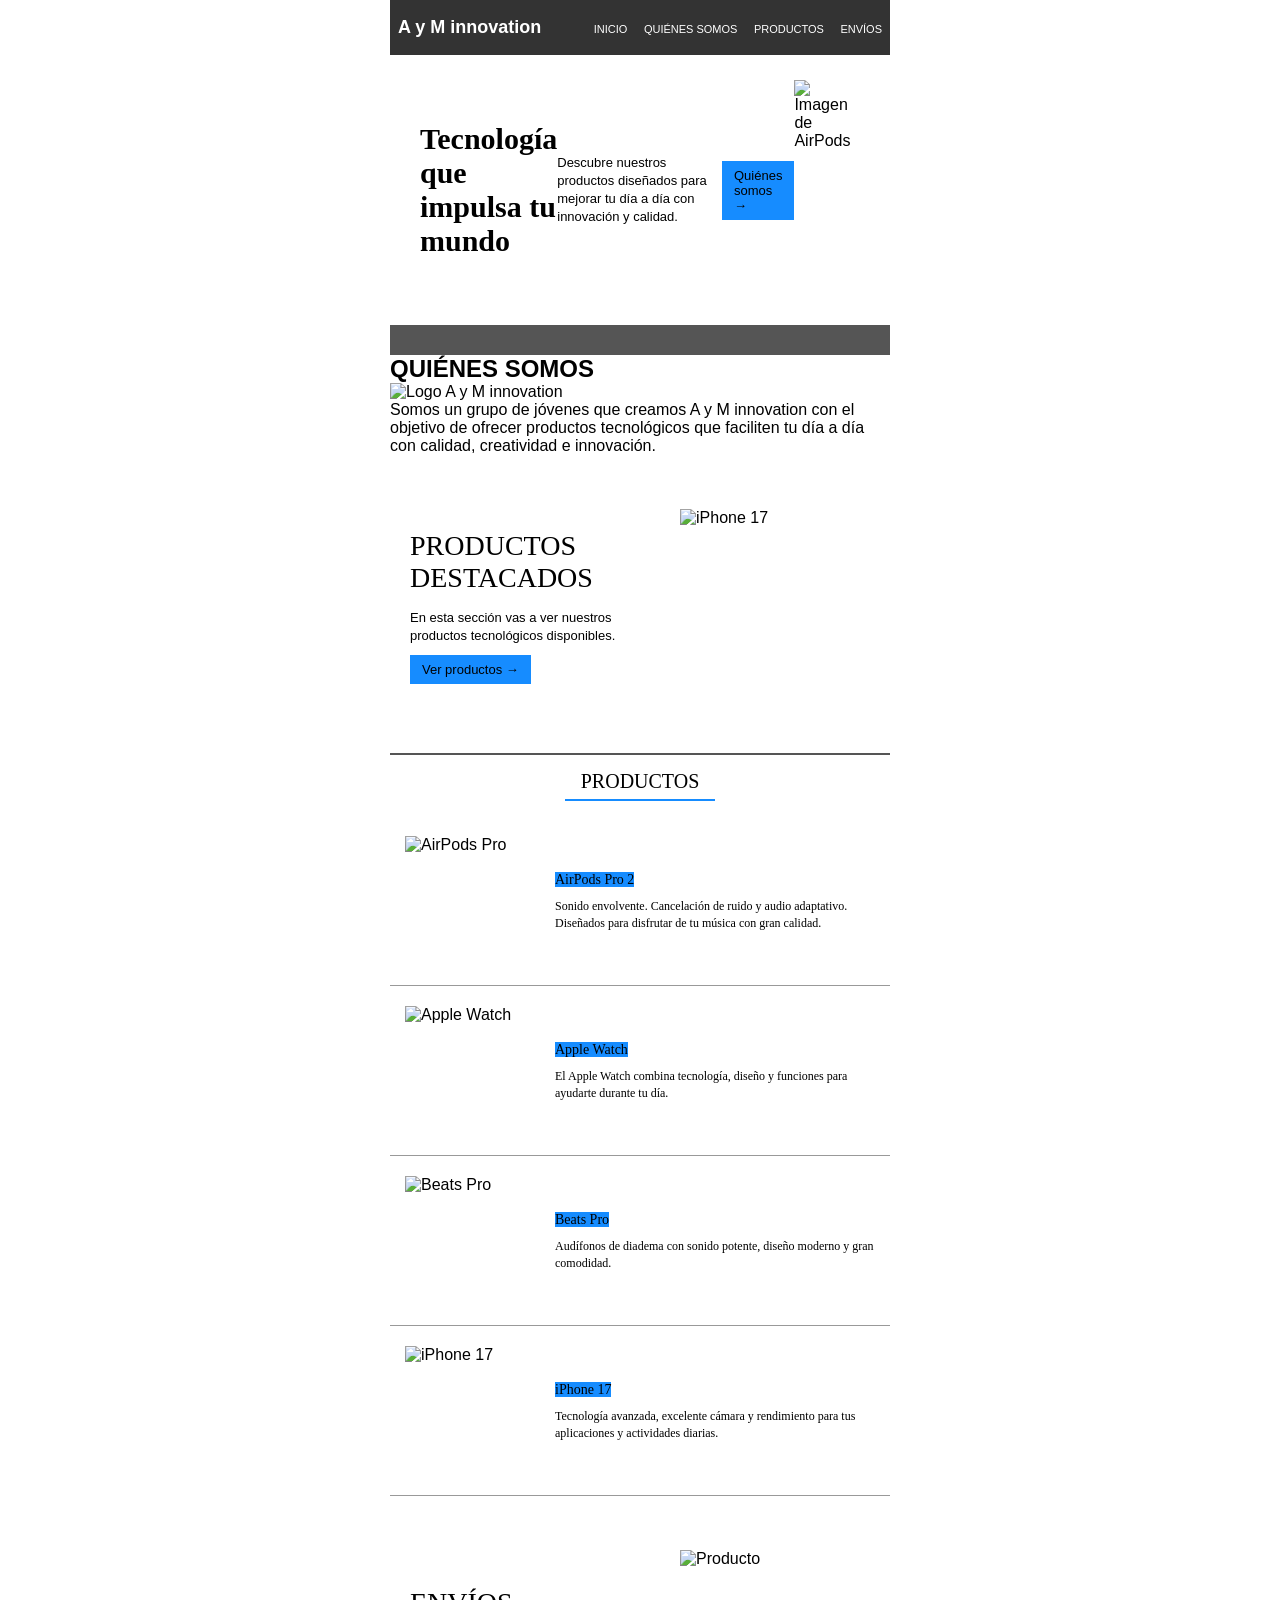
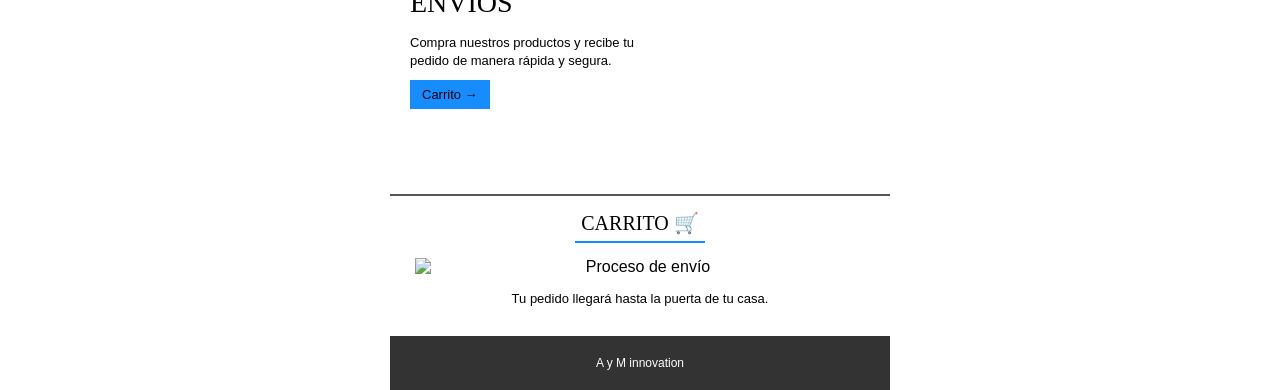
==== index.html @ 7b5aa409 "Primer Commit subo archivos de mi proyecto" ====
<!DOCTYPE html>
<html lang="es">

<head>
     <meta charset="UTF-8">
    <title>A y M innovation</title>

    <link rel="stylesheet" href="style.css">
</head>

<body>

    <header>

        <h2>A y M innovation</h2>

        <nav>
            <a href="#inicio">INICIO</a>
            <a href="#nosotros">QUIÉNES SOMOS</a>
            <a href="#productos">PRODUCTOS</a>
            <a href="#envios">ENVÍOS</a>
        </nav>

</header>

<section id="inicio" class="inicio">
    <h1>Tecnología que<br>impulsa tu mundo</h1>
    <p> Descubre nuestros productos diseñados para mejorar tu día a día con innovación y calidad.</p>

<a class="boton" href="#nosotros">
                Quiénes somos →
            </a>
        </div>

        <img src="img/airpods.png" alt="Imagen de AirPods" class="imagen">

    </section>

 </section>


    <section id="nosotros">

        <h2 class="titulo">QUIÉNES SOMOS</h2>

        <div class="nosotros">

            <img src="img/logo.png" alt="Logo A y M innovation">

            <p>
                Somos un grupo de jóvenes que creamos
                A y M innovation con el objetivo de ofrecer
                productos tecnológicos que faciliten tu día
                a día con calidad, creatividad e innovación.
            </p>
        </div>

    </section>

  <section id="productos" class="productos">


        <div class="encabezado-productos">

            <div>

                <h1>
                    PRODUCTOS<br>
                    DESTACADOS
                </h1>

                <p>
                    En esta sección vas a ver nuestros
                    productos tecnológicos disponibles.
                </p>

                <a class="boton" href="#lista-productos">
                    Ver productos →
                </a>

            </div>


            <img
                src="img/Productos.PNG"
                alt="iPhone 17"
            >

        </div>



        <h2
            class="titulo-productos"
            id="lista-productos"
        >
            PRODUCTOS
        </h2>



        

        <div class="producto">

            <img
                src="img/airpods.png"
                alt="AirPods Pro"
            >

            <div>

                <h3>
                    AirPods Pro 2
                </h3>

                <p>
                    Sonido envolvente. Cancelación de ruido
                    y audio adaptativo. Diseñados para
                    disfrutar de tu música con gran calidad.
                </p>

            </div>

        </div>



        

        <div class="producto">

            <img
                src="img/SmartWatch.PNG"
                alt="Apple Watch"
            >

            <div>

                <h3>
                    Apple Watch
                </h3>

                <p>
                    El Apple Watch combina tecnología,
                    diseño y funciones para ayudarte
                    durante tu día.
                </p>

            </div>

        </div>



        

        <div class="producto">

            <img
                src="img/Beats.PNG"
                alt="Beats Pro"
            >

            <div>

                <h3>
                    Beats Pro
                </h3>

                <p>
                    Audífonos de diadema con sonido potente,
                    diseño moderno y gran comodidad.
                </p>

            </div>

        </div>



        

        <div class="producto">

            <img
                src="img/Iphone17.PNG"
                alt="iPhone 17"
            >

            <div>

                <h3>
                    iPhone 17
                </h3>

                <p>
                    Tecnología avanzada, excelente cámara
                    y rendimiento para tus aplicaciones
                    y actividades diarias.
                </p>

            </div>

        </div>


    </section>



    

    <section id="envios" class="envios">


        <div class="texto-envios">

            <h1>
                ENVÍOS
            </h1>

            <p>
                Compra nuestros productos y recibe
                tu pedido de manera rápida y segura.
            </p>


            <a
                class="boton"
                href="#carrito"
            >
                Carrito →
            </a>

        </div>


        <img
            src="img/airpods.png"
            alt="Producto"
        >


    </section>



    

    <section id="carrito" class="carrito">

        <h2>
            CARRITO 🛒
        </h2>


        <img
            src="img/Envios.PNG"
            alt="Proceso de envío"
        >


        <p>
            Tu pedido llegará hasta la puerta de tu casa.
        </p>

    </section>



    

    <footer>

        <p>
            A y M innovation
        </p>

    </footer>


</body>

</html>
---- style.css ----
* {
    margin: 0;
    padding: 0;
    box-sizing: border-box;
}

body {
    font-family: Arial, sans-serif;
    width: 500px;
    margin: 0 auto;
    background-color: white;
    color: black;
}

header {
    width: 100%;
    height: 55px;
    background-color: #333333;

    display: flex;
    align-items: center;
    justify-content: space-between;

    padding: 0 8px;
}

header h2 {
    color: white;
    font-size: 18px;
}

nav a {
    color: white;
    text-decoration: none;
    font-size: 11px;
    margin-left: 12px;
}

nav a:hover {
    color: #168cff;
}

.inicio {
    height: 300px;

    display: flex;
    justify-content: space-between;
    align-items: center;

    padding: 40px 30px;

    border-bottom: 30px solid #555;
}

.texto-inicio {
    width: 55%;
}

.inicio h1 {
    font-family: Georgia, serif;
    font-size: 30px;
}

.inicio p {
    font-size: 13px;
    line-height: 18px;
}
.inicio img {
    width: 210px;
    height: 220px;
}
.boton {
    background-color: #168cff;
    color: black;

    font-size: 13px;

    padding: 7px 12px;

    text-decoration: none;
}


.quienes h2 {
    text-align: center;

    font-family: Georgia, serif;
    font-size: 18px;
    font-weight: normal;

    padding: 10px;

    border-bottom: 2px solid #168cff;

    width: 150px;
    margin: auto;
}

.contenido-quienes {
    display: flex;
    flex-direction: row;
    align-items: center;
    justify-content: center;

    gap: 20px;

    padding: 25px 15px;
}

.contenido-quienes img {
    width: 110px;
    height: 110px;

    object-fit: contain;

    flex-shrink: 0;
}

.contenido-quienes p {
    width: 250px;

    font-family: Georgia, serif;
    font-size: 13px;
    line-height: 18px;

    text-align: center;
}
.productos {

    width: 100%;

}


.encabezado-productos {

    height: 300px;

    display: flex;

    align-items: center;

    justify-content: space-between;

    padding: 20px;

    border-bottom: 2px solid #555;

}


.encabezado-productos h1 {

    font-family: Georgia, serif;

    font-size: 28px;

    font-weight: normal;

    margin-bottom: 15px;

}


.encabezado-productos p {

    font-size: 13px;

    line-height: 18px;

    width: 230px;

    margin-bottom: 15px;

}


.encabezado-productos img {

    width: 190px;

    height: 190px;

    object-fit: contain;

}





.titulo-productos {

    text-align: center;

    font-family: Georgia, serif;

    font-size: 20px;

    font-weight: normal;

    width: 150px;

    margin: 15px auto;

    padding-bottom: 6px;

    border-bottom: 2px solid #168cff;

}





.producto {

    min-height: 170px;

    display: flex;

    align-items: center;

    gap: 20px;

    padding: 15px;

    border-bottom: 1px solid #999;

}


.producto img {

    width: 130px;

    height: 130px;

    object-fit: contain;

    flex-shrink: 0;

}


.producto div {

    flex: 1;

}


.producto h3 {

    display: inline;

    background-color: #168cff;

    font-family: Georgia, serif;

    font-size: 14px;

    font-weight: normal;

}


.producto p {

    font-family: Georgia, serif;

    font-size: 12px;

    line-height: 17px;

    margin-top: 10px;

}




.envios {

    height: 300px;

    display: flex;

    align-items: center;

    justify-content: space-between;

    padding: 20px;

    border-bottom: 2px solid #555;

}


.texto-envios {

    width: 55%;

}


.envios h1 {

    font-family: Georgia, serif;

    font-size: 28px;

    font-weight: normal;

    margin-bottom: 15px;

}


.envios p {

    font-size: 13px;

    line-height: 18px;

    margin-bottom: 15px;

}


.envios img {

    width: 190px;

    height: 190px;

    object-fit: contain;

}





.carrito {

    text-align: center;

    padding-bottom: 30px;

}


.carrito h2 {

    font-family: Georgia, serif;

    font-size: 20px;

    font-weight: normal;

    width: 130px;

    margin: 15px auto;

    padding-bottom: 6px;

    border-bottom: 2px solid #168cff;

}


.carrito img {

    display: block;

    width: 90%;

    margin: 15px auto;

}


.carrito p {

    font-size: 13px;

}




footer {

    background-color: #333333;

    color: white;

    text-align: center;

    padding: 20px;

}


footer p {

    font-size: 12px;

}
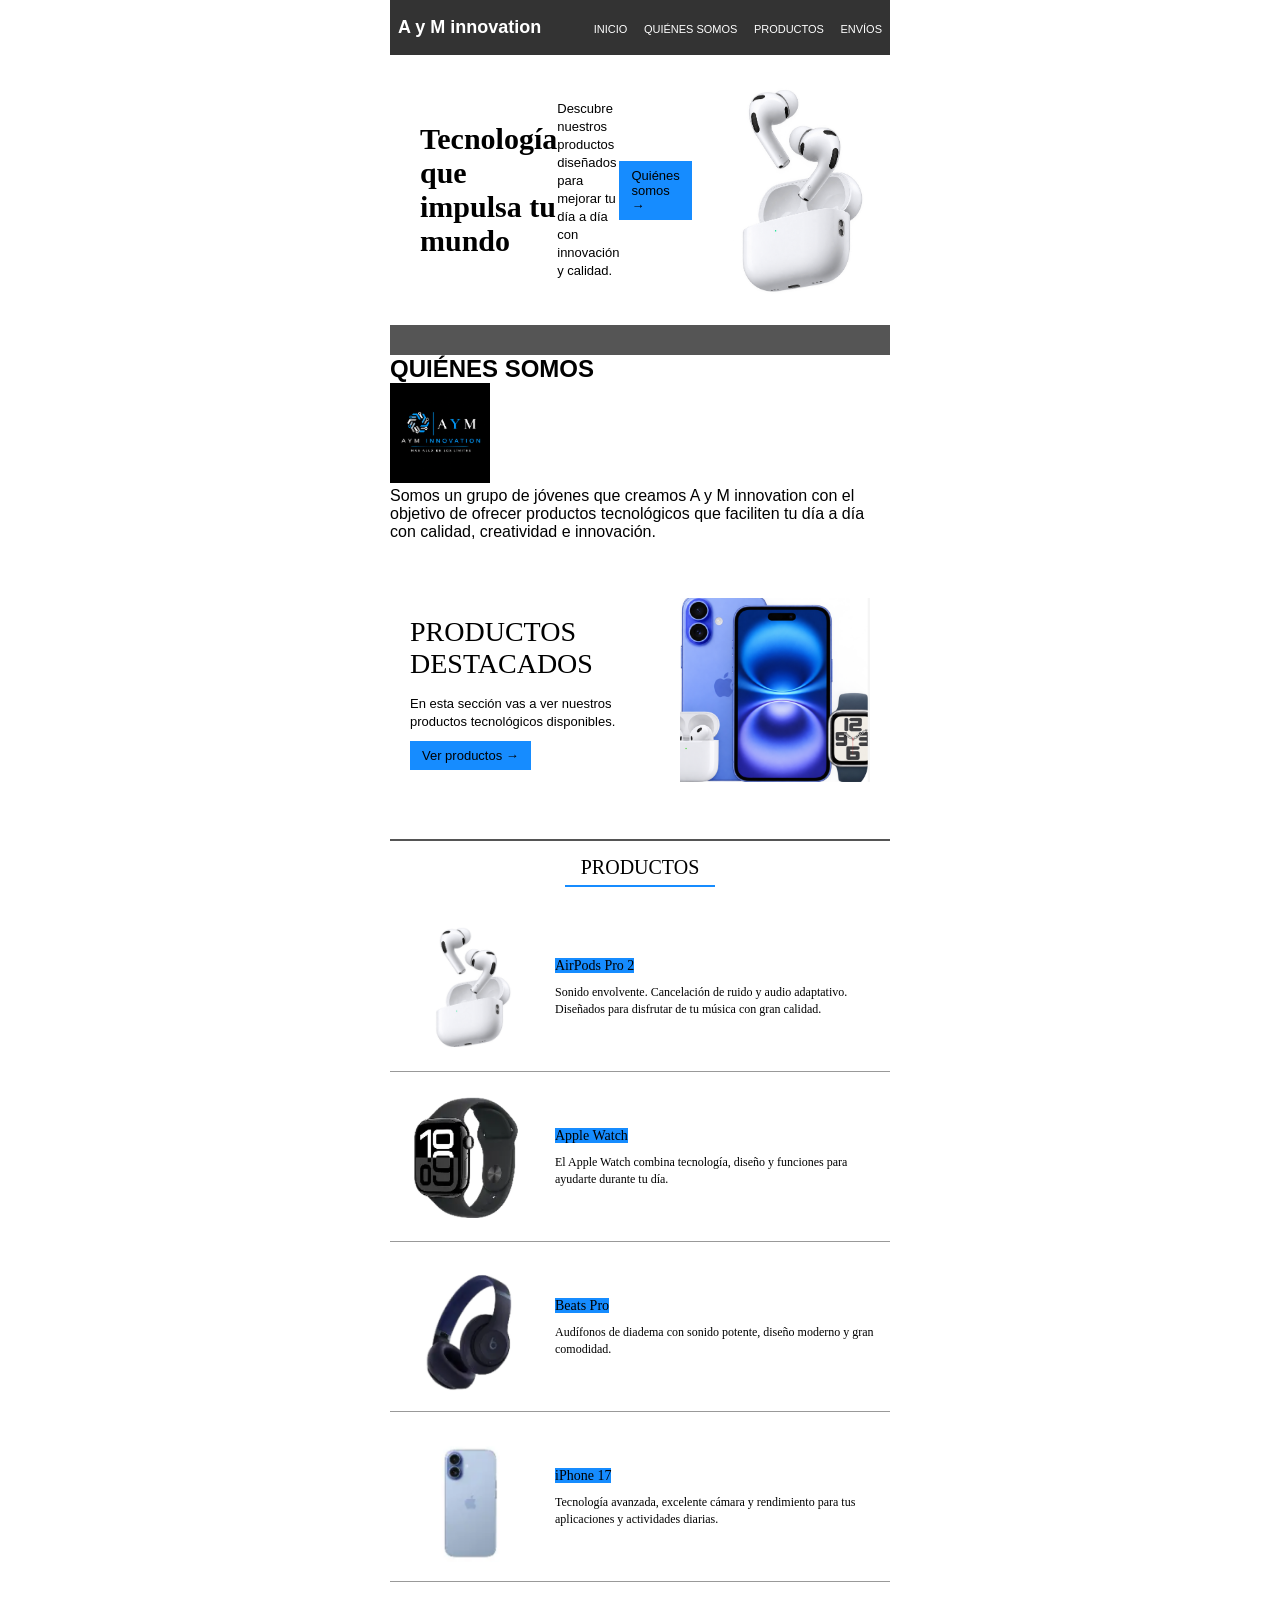
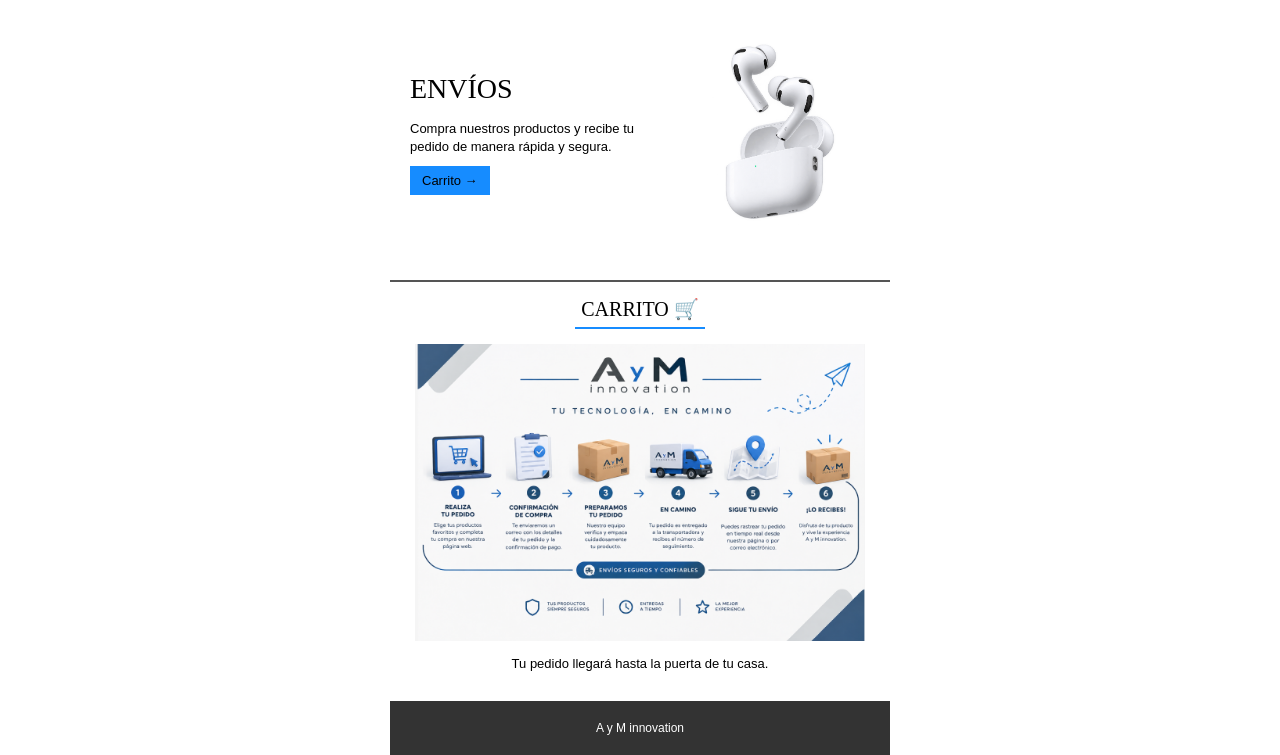
==== commit e0908b5a: "cambio de carpeta  llamar las imagenes sin necesidad de una carpeta" ====
--- a/index.html
+++ b/index.html
@@ -32,7 +32,7 @@
             </a>
         </div>
 
-        <img src="img/airpods.png" alt="Imagen de AirPods" class="imagen">
+        <img src="airpods.png" alt="Imagen de AirPods" class="imagen">
 
     </section>
 
@@ -45,7 +45,7 @@
 
         <div class="nosotros">
 
-            <img src="img/logo.png" alt="Logo A y M innovation">
+            <img src="logo.png" alt="Logo A y M innovation">
 
             <p>
                 Somos un grupo de jóvenes que creamos
@@ -82,7 +82,7 @@
 
 
             <img
-                src="img/Productos.PNG"
+                src="Productos.PNG"
                 alt="iPhone 17"
             >
 
@@ -104,7 +104,7 @@
         <div class="producto">
 
             <img
-                src="img/airpods.png"
+                src="airpods.png"
                 alt="AirPods Pro"
             >
 
@@ -131,7 +131,7 @@
         <div class="producto">
 
             <img
-                src="img/SmartWatch.PNG"
+                src="SmartWatch.PNG"
                 alt="Apple Watch"
             >
 
@@ -158,7 +158,7 @@
         <div class="producto">
 
             <img
-                src="img/Beats.PNG"
+                src="Beats.PNG"
                 alt="Beats Pro"
             >
 
@@ -184,7 +184,7 @@
         <div class="producto">
 
             <img
-                src="img/Iphone17.PNG"
+                src="Iphone17.PNG"
                 alt="iPhone 17"
             >
 
@@ -237,7 +237,7 @@
 
 
         <img
-            src="img/airpods.png"
+            src="airpods.png"
             alt="Producto"
         >
 
@@ -256,7 +256,7 @@
 
 
         <img
-            src="img/Envios.PNG"
+            src="Envios.PNG"
             alt="Proceso de envío"
         >
 
